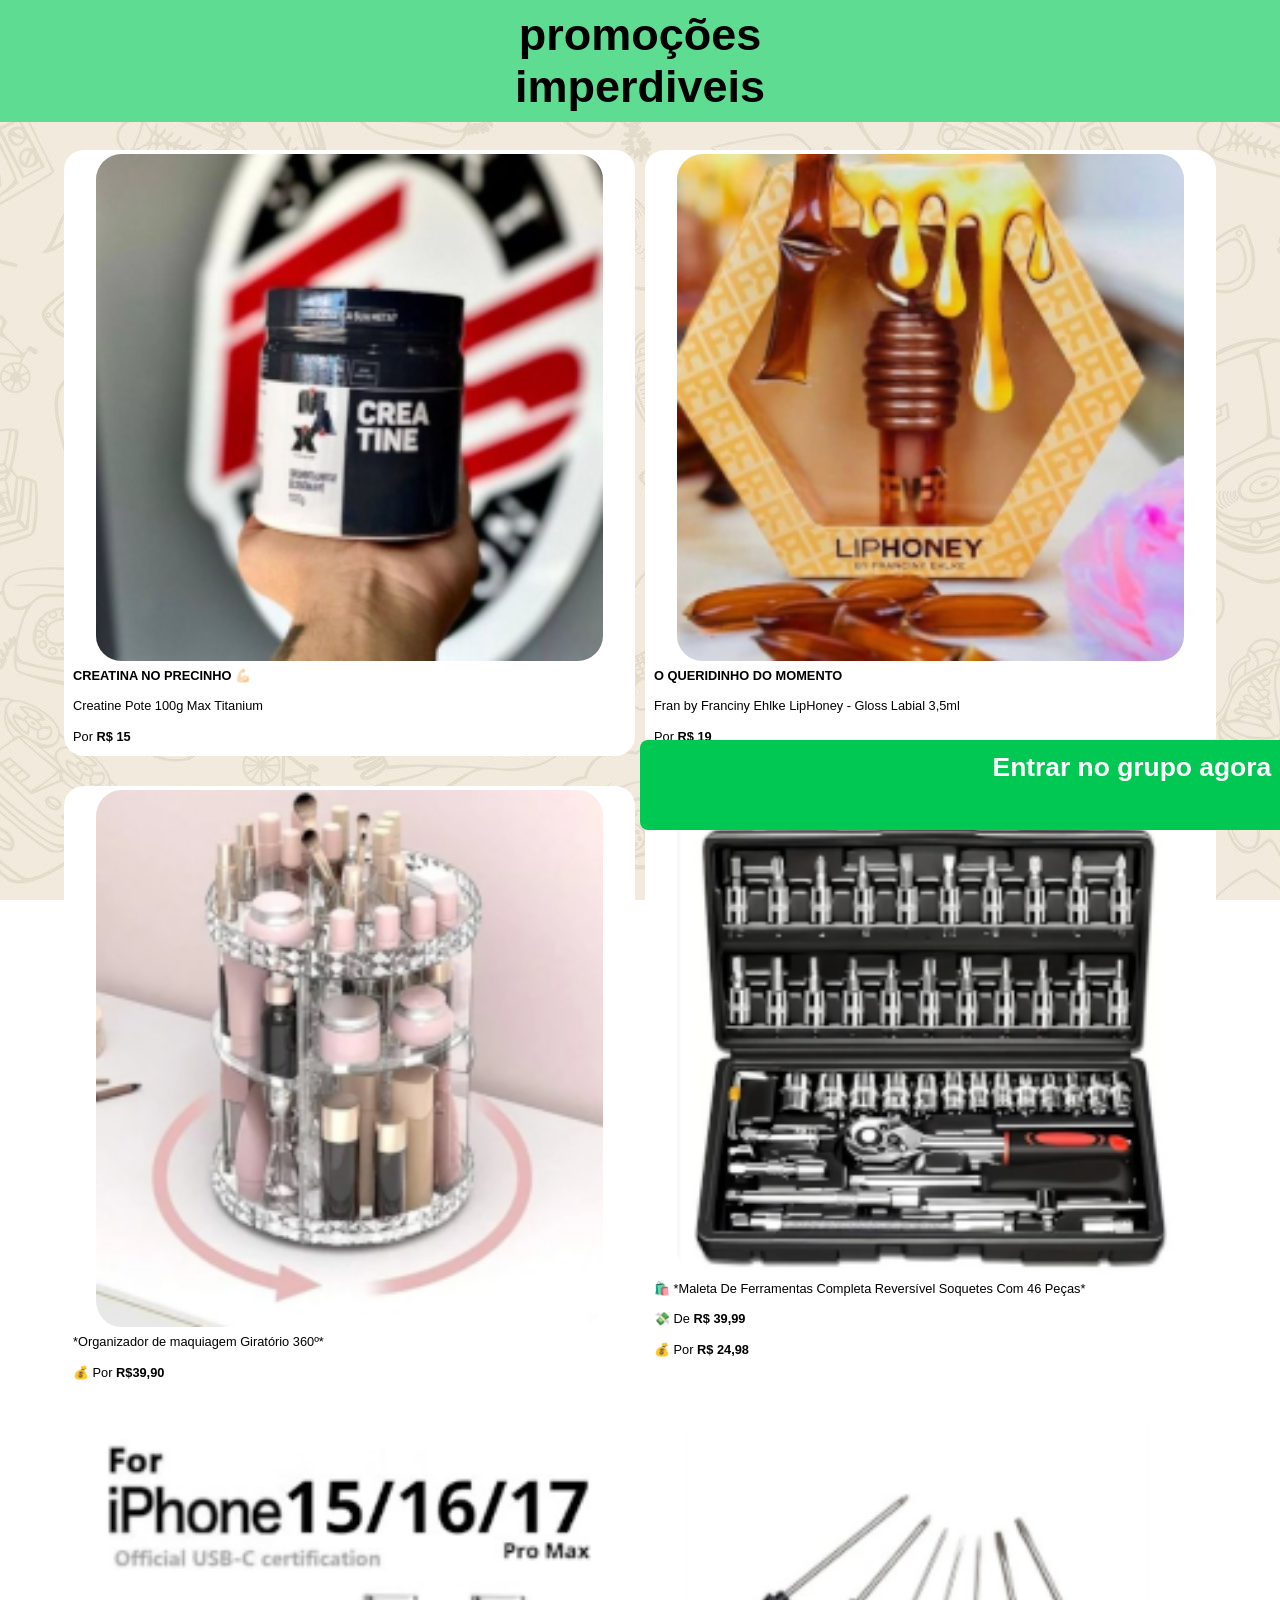
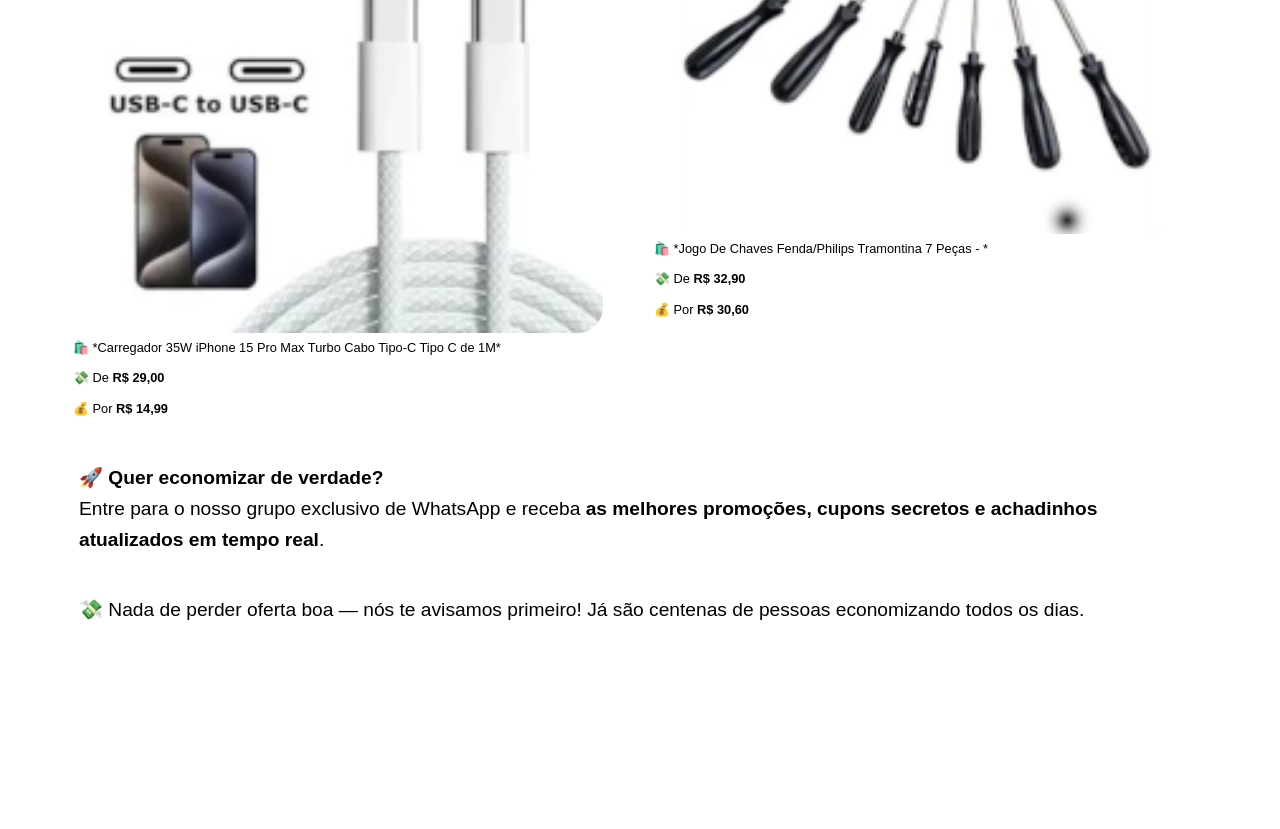
==== copia2_do_anuncio002/index.html @ 2f21e6ed "copia 2 adicionada" ====
<!DOCTYPE html>
<html lang="pt-br">
<head>
    <meta charset="UTF-8">
    <meta name="viewport" content="width=device-width, initial-scale=1.0">
    <title>grupo achadinhos</title>
    <link rel="shortcut icon" href="imgs/favicon.ico" type="image/x-icon">
    <link rel="stylesheet" href="LP2.css">
    <!-- Meta Pixel Code -->
    <script>
    !function(f,b,e,v,n,t,s)
    {if(f.fbq)return;n=f.fbq=function(){n.callMethod?
    n.callMethod.apply(n,arguments):n.queue.push(arguments)};
    if(!f._fbq)f._fbq=n;n.push=n;n.loaded=!0;n.version='2.0';
    n.queue=[];t=b.createElement(e);t.async=!0;
    t.src=v;s=b.getElementsByTagName(e)[0];
    s.parentNode.insertBefore(t,s)}(window, document,'script',
    'https://connect.facebook.net/en_US/fbevents.js');
    fbq('init', '1609604343453787');
    fbq('track', 'PageView');
    </script>
    <noscript><img height="1" width="1" style="display:none"
    src="https://www.facebook.com/tr?id=1609604343453787&ev=PageView&noscript=1"
    /></noscript>
    <!-- End Meta Pixel Code -->

</head>
<body>
    <header>
        <h1>promoções </h1>
        <h1>imperdiveis</h1>
    </header>
    <main>
     <div id="promocoes">
            
             <div class="promocao">
         <img src="imgs/creatina.png" alt="imagem pote de creatina">
         <p><strong>CREATINA NO PRECINHO 💪🏻</strong></p>
         <p>Creatine Pote 100g Max Titanium</p>
         <p>Por <strong>R$ 15</strong></p>
             </div>
         
             <div class="promocao">
         <img src="imgs/liphoney.png" alt="liphoney foto ">
         <p> <strong>O QUERIDINHO DO MOMENTO</strong></p>
         <p>Fran by Franciny Ehlke LipHoney - Gloss Labial 3,5ml</p>
         <p>Por <strong>R$ 19</strong></p>

         </div>
         <div class="promocao">
            <img src="imgs/basemaquiagem.png" alt="base giratoria de maquiagens">
            <p>*Organizador de maquiagem Giratório 360º*</p>

            <p>💰 Por <strong> R$39,90</strong> </p>


         </div>
        <div class="promocao">
            <img src="imgs/ferramentas.png" alt="">
            <p>🛍️ *Maleta De Ferramentas Completa Reversível Soquetes Com 46 Peças*</p>

            <p>💸 De <strong>R$ 39,99</strong></p>
            <p>💰 Por <strong>R$ 24,98</strong> </p>

        </div>
         <div class="promocao"> 
        <img src="imgs/carregador.png" alt="imagem carregador">
        <p>🛍️ *Carregador 35W iPhone 15 Pro Max Turbo Cabo Tipo-C Tipo C de 1M*</p>

        <p>💸 De <strong>R$ 29,00</strong></p>
        <p>💰 Por <strong>R$ 14,99</strong></p>   
         </div>
        <div class="promocao">
            <img src="imgs/chavedefenda.png" alt="jogo de chaves de fenda">
            <p>🛍️ *Jogo De Chaves Fenda/Philips Tramontina 7 Peças - *</p>

            <p>💸 De <strong>R$ 32,90</strong></p>
            <p>💰 Por <strong>R$ 30,60</strong></p>

        </div>
     </div>


    <p class="msg" >
        🚀 <strong>Quer economizar de verdade?</strong><br>
        Entre para o nosso grupo exclusivo de WhatsApp e receba 
        <strong>as melhores promoções, cupons secretos e achadinhos atualizados em tempo real</strong>.
    </p>

    <p class="msg" >
        💸 Nada de perder oferta boa — nós te avisamos primeiro!  
        Já são centenas de pessoas economizando todos os dias.
    </p>
    <footer>

    </footer>

    </main>
    <a id="botao_principal" href="https://chat.whatsapp.com/HnHAEotRJlGLjw18eNXgJ6?mode=gi_t" onclick="fbq('track', 'Lead')">
        <h2>Entrar no grupo agora 🔥</h2>
    </a>

    


</body>
</html>
---- copia2_do_anuncio002/LP2.css ----
@charset "UTF-8";
@keyframes pulso {
  0% {
    transform: translate(-50%, -10%) scale(1);
    opacity: 0.7;
    box-shadow: 0 0 0 0 rgba(52, 152, 219, 0.7);
  }
  70% {
    transform: translate(-50%, -10%) scale(1.1);
    opacity: 1;
    box-shadow: 0 0 0 10px rgba(52, 152, 219, 0);
  }
  100% {
    transform: translate(-50%, -10%) scale(1);
    opacity: 0.7;
    box-shadow: 0 0 0 0 rgba(52, 152, 219, 0);
  }
}
:root {
    --color1: #1a1a1a;   /* fundo escuro elegante */
    --color2: #0abfbc;   /* destaque principal / botões */
    --color3: #87f6ff;   /* detalhes e links */
    --color4: #f2f2f2;   /* textos claros */
    --color5: #ffffff;   /* fundo muito claro */
}
* {
    margin: 0;
    padding: 0;
    box-sizing: border-box;
    font-family: 'Poppins', sans-serif;
}

header {
    background-color: #00c853a1;
    min-height: 10vh;
    padding: 1dvh;
}

header h1{
    text-align: center;
    font-size: 45px
;
}

main {
    background-image: url('imgs/whatsapp_fundo.jpg');
    background-attachment: fixed;
    min-height: 80vh;
    padding: 2dvh 5dvw;
}

.msg {
    font-size:1.2rem;
    line-height:1.6;
    margin: auto;
    background-color: white;
    padding:15px;
    border-radius: 20px;
    margin: 10px 0px ;
}


#promocoes {
    display: grid;
    grid-template-columns: repeat(2, 1fr);
    gap: 10px;
}

.promocao {
    margin: auto;
    font-size:0.8rem;
    line-height:1.6;
    background-color: white;
    padding:4px;
    border-radius: 20px;
    margin: 10px 0px;
}
.promocao img {
    display: block;
    margin: 0 auto;
    width: 90%;
    border-radius: 5%;
}
.promocao p {
    padding: 5px;
}

#botao_principal {
    width: 80vw;
    height: 10vh; 
    
    text-align: center;
    position: fixed;
    top: 80vh;
    left:50%;
    display:inline-block; 
    margin-top:20px; 
    padding:12px 20px;
    background:#00c853; 
    color:white;
    border-radius:8px; 
    text-decoration:none; 
    font-size:1.1rem; 
    font-weight:bold;
    animation: pulso 1.5s infinite;

}
footer {
    min-height: 10em;
}
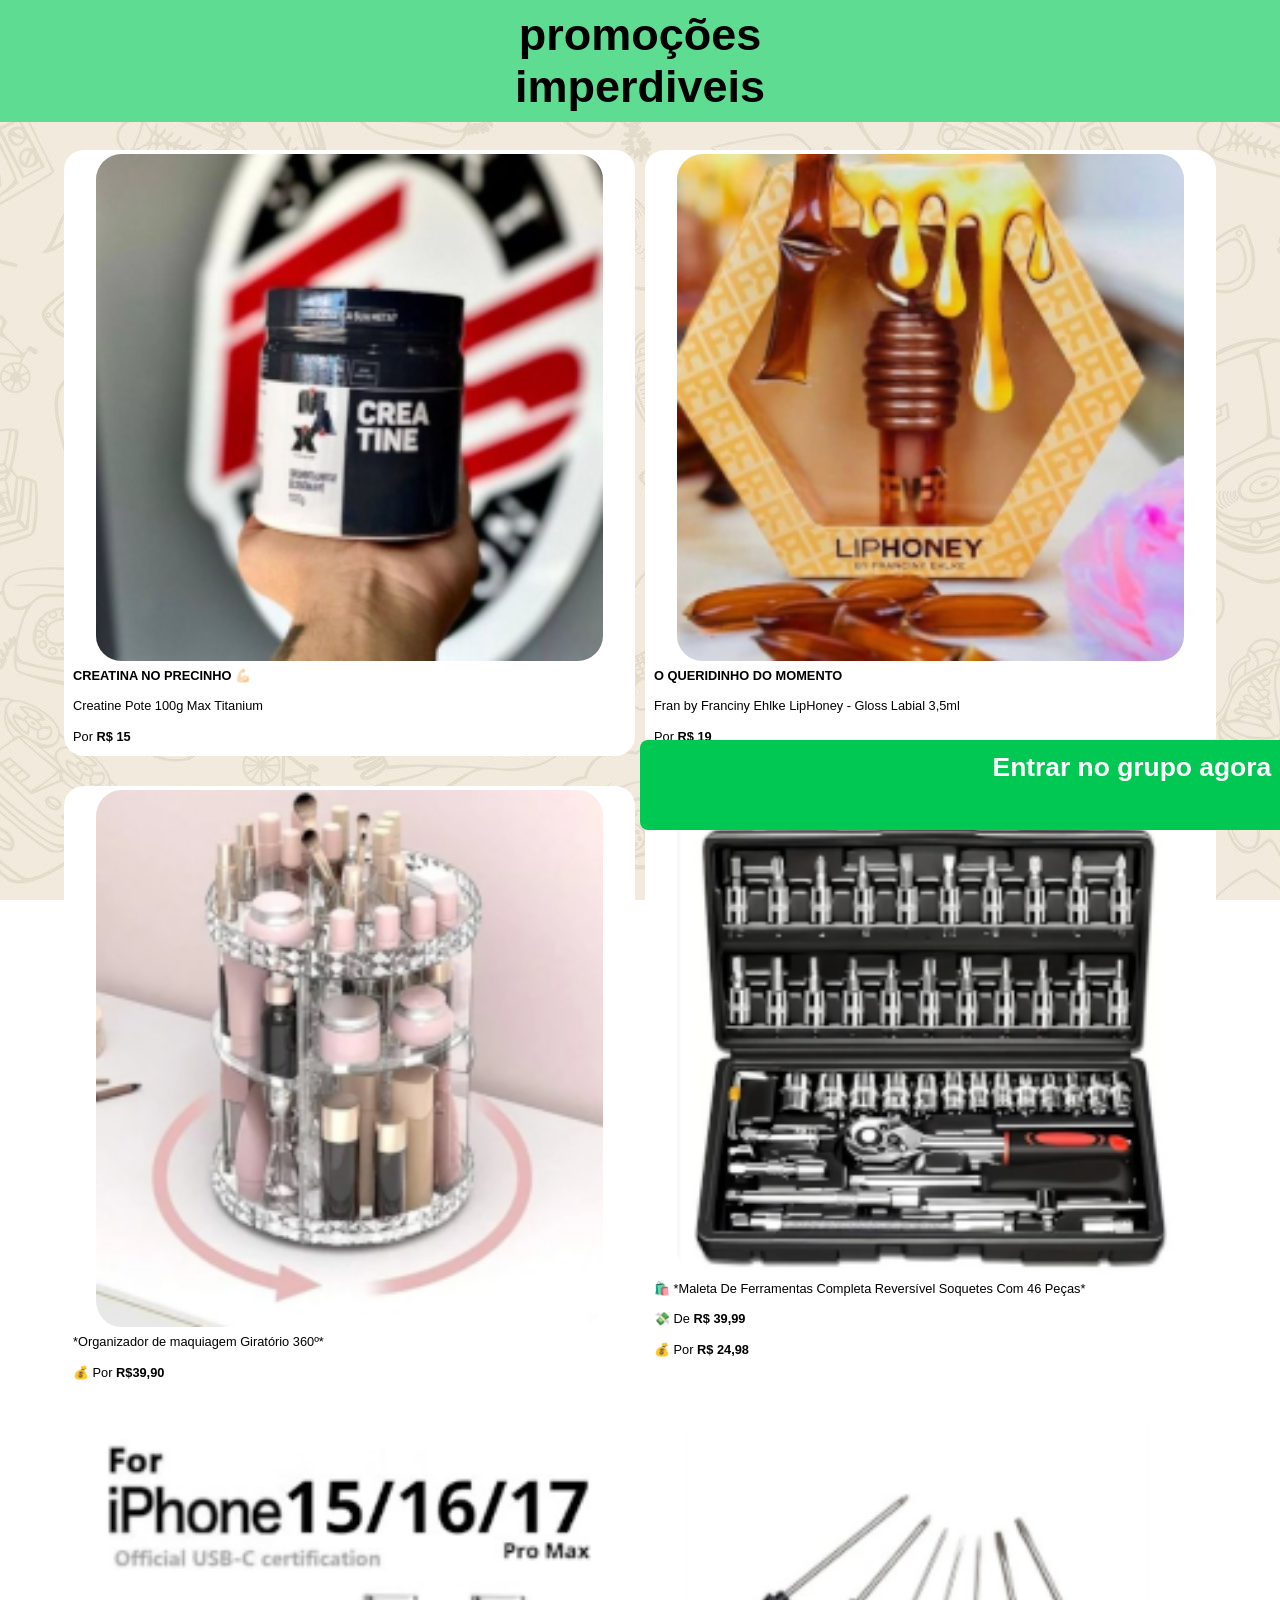
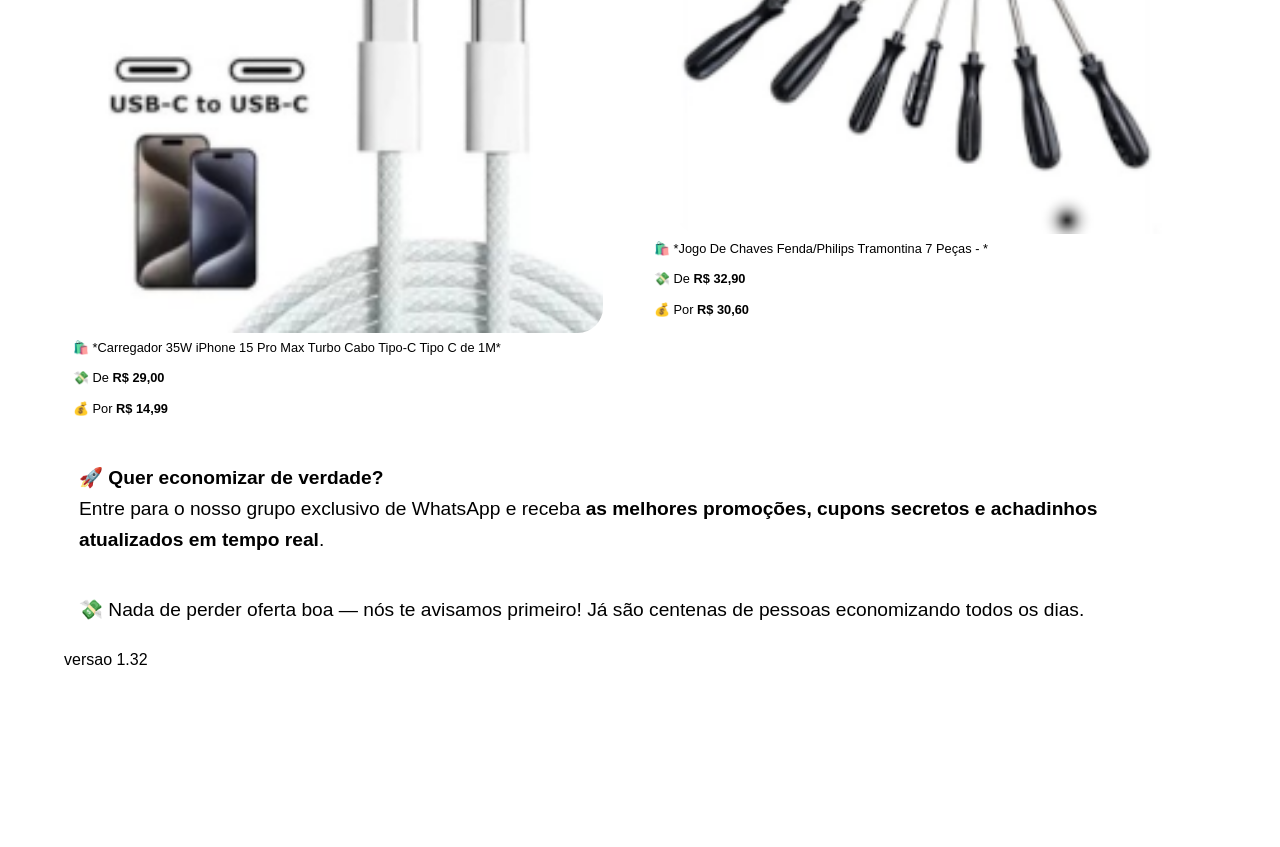
==== commit e7a7e7be: "versionamento adicionado" ====
--- a/copia2_do_anuncio002/index.html
+++ b/copia2_do_anuncio002/index.html
@@ -6,24 +6,7 @@
     <title>grupo achadinhos</title>
     <link rel="shortcut icon" href="imgs/favicon.ico" type="image/x-icon">
     <link rel="stylesheet" href="LP2.css">
-    <!-- Meta Pixel Code -->
-    <script>
-    !function(f,b,e,v,n,t,s)
-    {if(f.fbq)return;n=f.fbq=function(){n.callMethod?
-    n.callMethod.apply(n,arguments):n.queue.push(arguments)};
-    if(!f._fbq)f._fbq=n;n.push=n;n.loaded=!0;n.version='2.0';
-    n.queue=[];t=b.createElement(e);t.async=!0;
-    t.src=v;s=b.getElementsByTagName(e)[0];
-    s.parentNode.insertBefore(t,s)}(window, document,'script',
-    'https://connect.facebook.net/en_US/fbevents.js');
-    fbq('init', '1609604343453787');
-    fbq('track', 'PageView');
-    </script>
-    <noscript><img height="1" width="1" style="display:none"
-    src="https://www.facebook.com/tr?id=1609604343453787&ev=PageView&noscript=1"
-    /></noscript>
-    <!-- End Meta Pixel Code -->
-
+    
 </head>
 <body>
     <header>
@@ -91,12 +74,14 @@
         💸 Nada de perder oferta boa — nós te avisamos primeiro!  
         Já são centenas de pessoas economizando todos os dias.
     </p>
+    <p id="versao"> versao 1.32</p>
+
     <footer>
 
     </footer>
 
     </main>
-    <a id="botao_principal" href="https://chat.whatsapp.com/HnHAEotRJlGLjw18eNXgJ6?mode=gi_t" onclick="fbq('track', 'Lead')">
+    <a id="botao_principal" href="whatsapp://chat?code=HnHAEotRJlGLjw18eNXgJ6" >
         <h2>Entrar no grupo agora 🔥</h2>
     </a>
 
--- a/copia2_do_anuncio002/LP2.css
+++ b/copia2_do_anuncio002/LP2.css
@@ -105,6 +105,10 @@
     animation: pulso 1.5s infinite;
 
 }
+.versao {
+    text-align: center;
+
+}
 footer {
     min-height: 10em;
 }
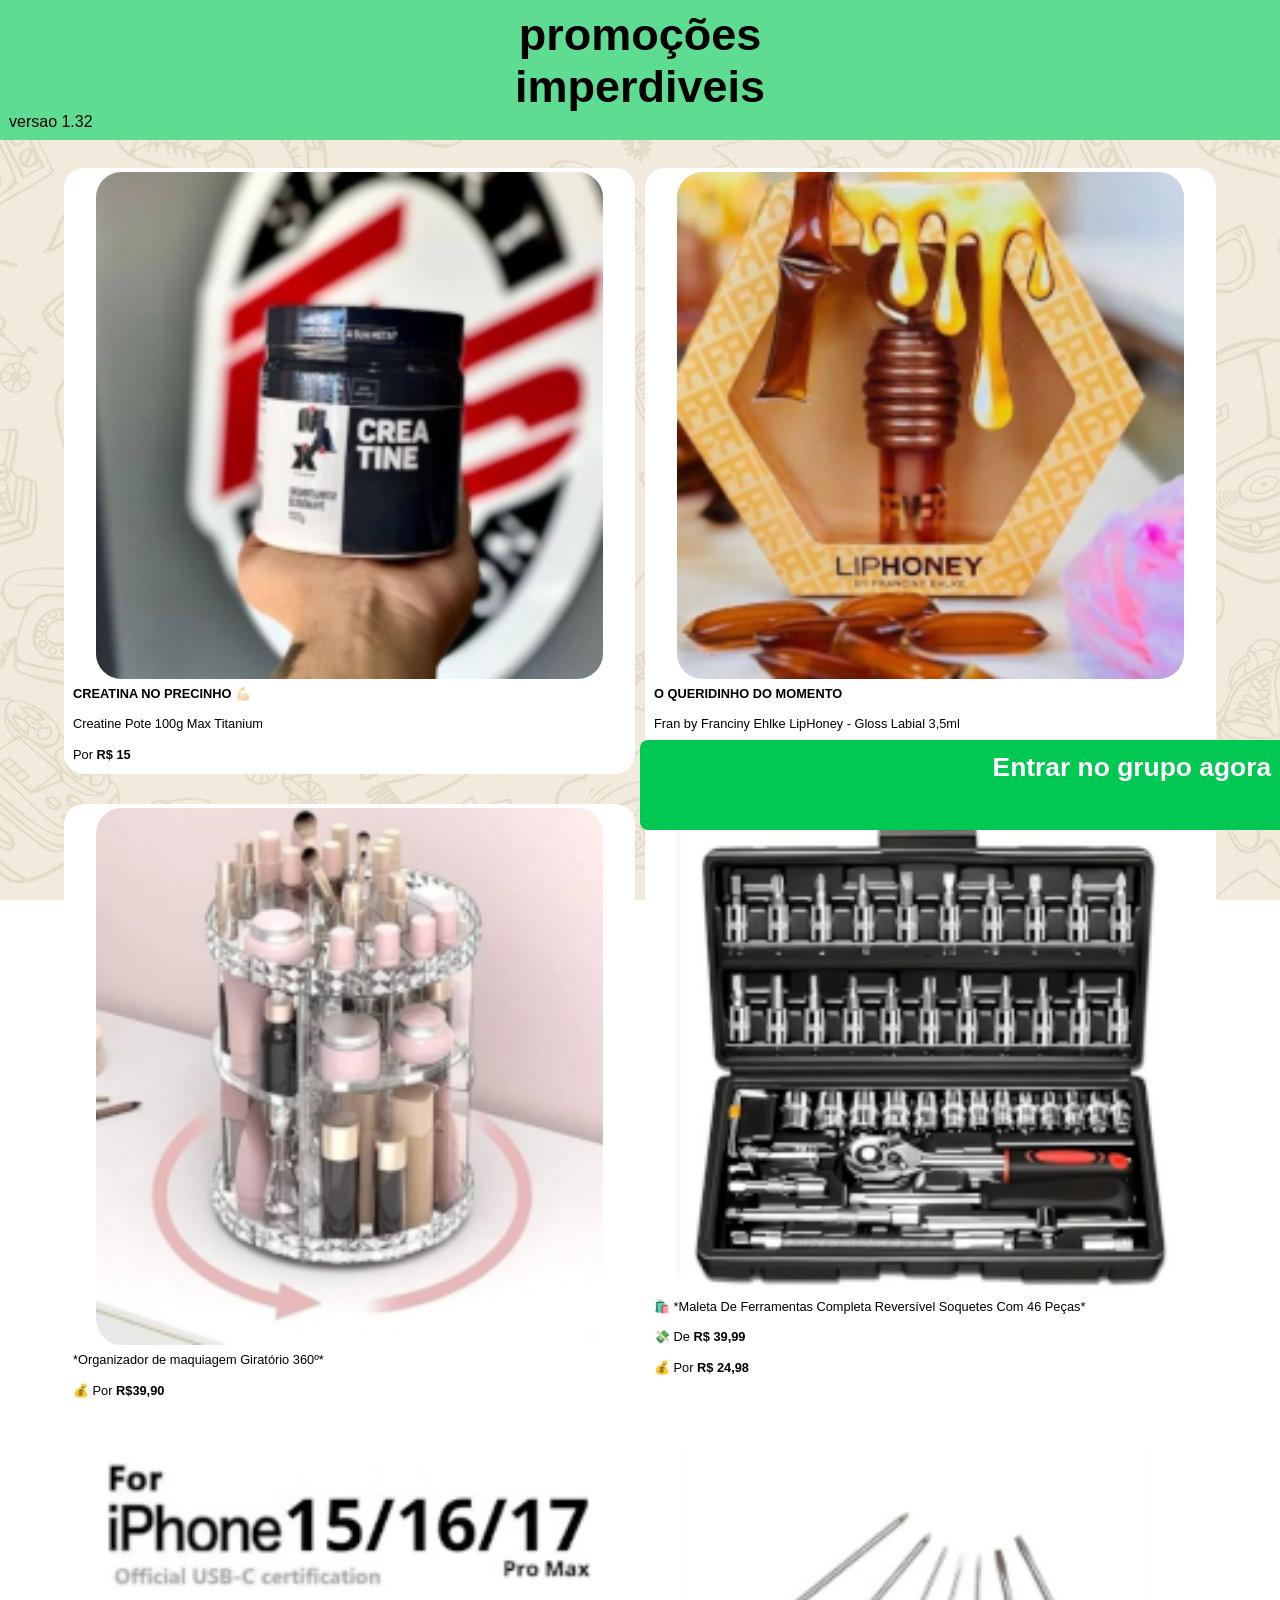
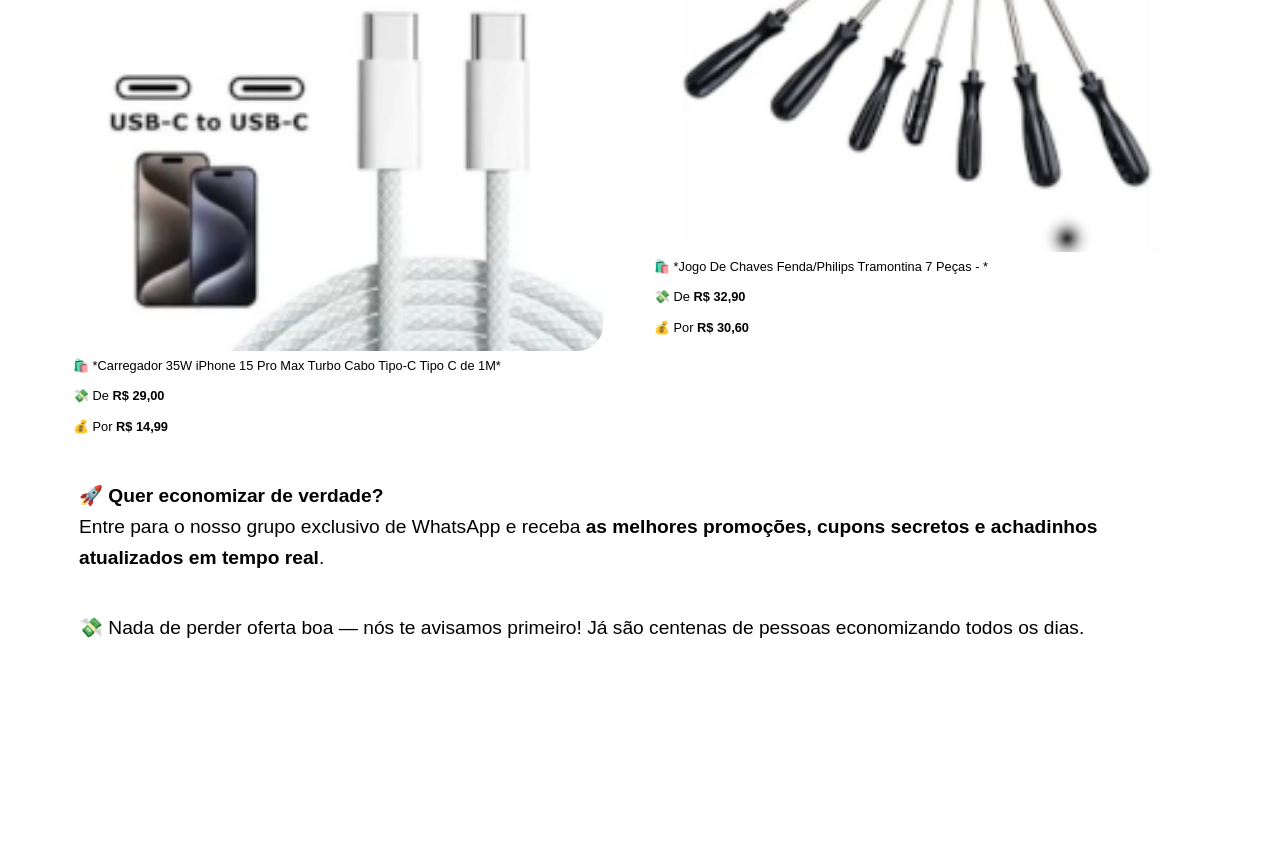
==== commit 8c5f65e9: "versao movida pro header" ====
--- a/copia2_do_anuncio002/index.html
+++ b/copia2_do_anuncio002/index.html
@@ -12,6 +12,8 @@
     <header>
         <h1>promoções </h1>
         <h1>imperdiveis</h1>
+    <p id="versao"> versao 1.32</p>
+
     </header>
     <main>
      <div id="promocoes">
@@ -74,7 +76,6 @@
         💸 Nada de perder oferta boa — nós te avisamos primeiro!  
         Já são centenas de pessoas economizando todos os dias.
     </p>
-    <p id="versao"> versao 1.32</p>
 
     <footer>
 
